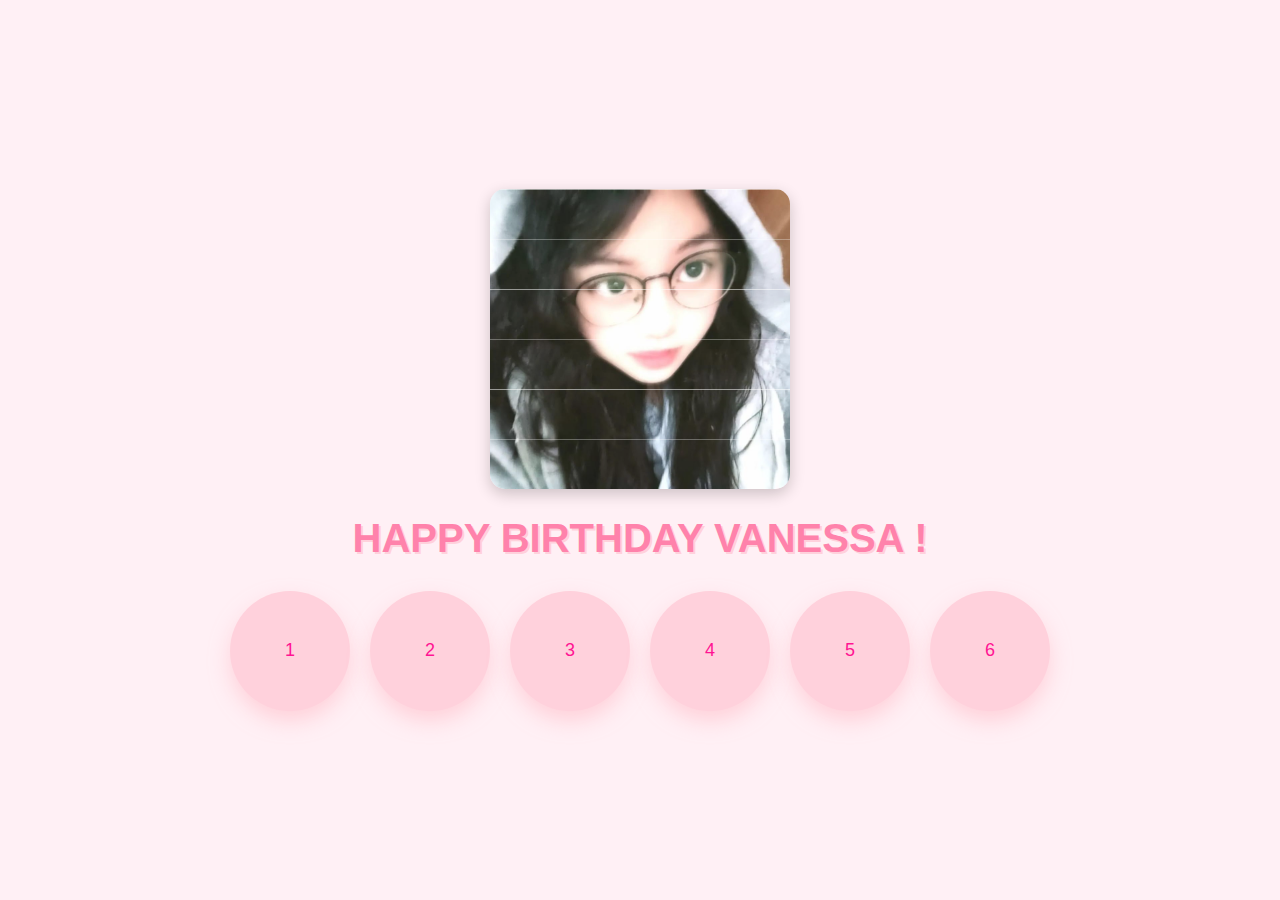
==== index.html @ 41b23d7c "Add files via upload" ====
<!DOCTYPE html>
<html lang="id">
<head>
    <meta charset="UTF-8">
    <meta http-equiv="X-UA-Compatible" content="IE=edge">
    <meta name="viewport" content="width=device-width, initial-scale=1.0">
    <title>HAPPY BIRTHDAY!!</title>
    <style>
        body {
            display: flex;
            flex-direction: column;
            align-items: center;
            justify-content: center;
            height: 100vh;
            margin: 0;
            font-family: 'Comic Sans MS', cursive, sans-serif;
            background-color: #fff0f5;
        }

        h1 {
            margin-bottom: 30px;
            color: #ff82ab;
            font-size: 2.5em;
            text-shadow: 2px 2px #ffd1dc;
        }
        .photo-container {
    position: relative;
    width: 300px; /* Memperkecil ukuran foto */
    height: 300px; /* Mempertahankan aspek rasio foto */
    overflow: hidden;
    border-radius: 15px;
    box-shadow: 0 5px 15px rgba(0, 0, 0, 0.2);
}

.photo {
    width: 100%;
    height: 100%;
    object-fit: cover;
}

.rain-overlay {
    position: absolute;
    top: 0;
    left: 0;
    width: 100%;
    height: 100%;
    pointer-events: none;
    background: rgba(255, 255, 255, 0.1);
    background-image: 
        linear-gradient(to bottom, rgba(255, 255, 255, 0.3) 1px, transparent 1px),
        linear-gradient(to bottom, rgba(255, 255, 255, 0.3) 1px, transparent 1px);
    background-size: 2px 100px, 2px 50px;
    animation: rain 0.5s linear infinite;
}

@keyframes rain {
    0% {
        background-position: 0 0, 50px 50px;
    }
    100% {
        background-position: -50px 50px, 0 100px;
    }
}

        .button-container {
            display: flex;
            gap: 20px;
        }

        .button {
            padding: 20px;
            font-size: 18px;
            border: none;
            background-color: #ffd1dc;
            color: #ff1493;
            border-radius: 50%;
            text-decoration: none;
            box-shadow: 0 10px 20px rgba(255, 182, 193, 0.5);
            transition: transform 0.3s, background-color 0.3s;
            display: flex;
            align-items: center;
            justify-content: center;
            width: 80px;
            height: 80px;
        }

        .button:hover {
            background-color: #ffb6c1;
            transform: translateY(-10px);
        }

        .button:active {
            transform: translateY(2px);
        }
    </style>
</head>
<body>
    <div class="photo-container">
        <div class="rain-overlay"></div>
        <img src="img/pictures.jpg" alt="Foto dengan Efek Hujan" class="photo">
    </div>
    <audio autoplay hidden loop>
    <source src="audio/lagu.mp3" type="audio/mpeg">
    Browser Anda tidak mendukung elemen audio.
    </audio>

    <h1>HAPPY BIRTHDAY VANESSA !</h1>
    <div class="button-container">
        <a href="nessa/flower.html" class="button">1</a>
        <a href="flower.html" class="button">2</a>
        <a href="neccy.html" class="button">3</a>
        <a href="hbdneccy/index.html" class="button">4</a>
        <a href="last.html" class="button">5</a>
        <a href="nessabirthday/index.html" class="button">6</a>
    </div>
</body>
</html>
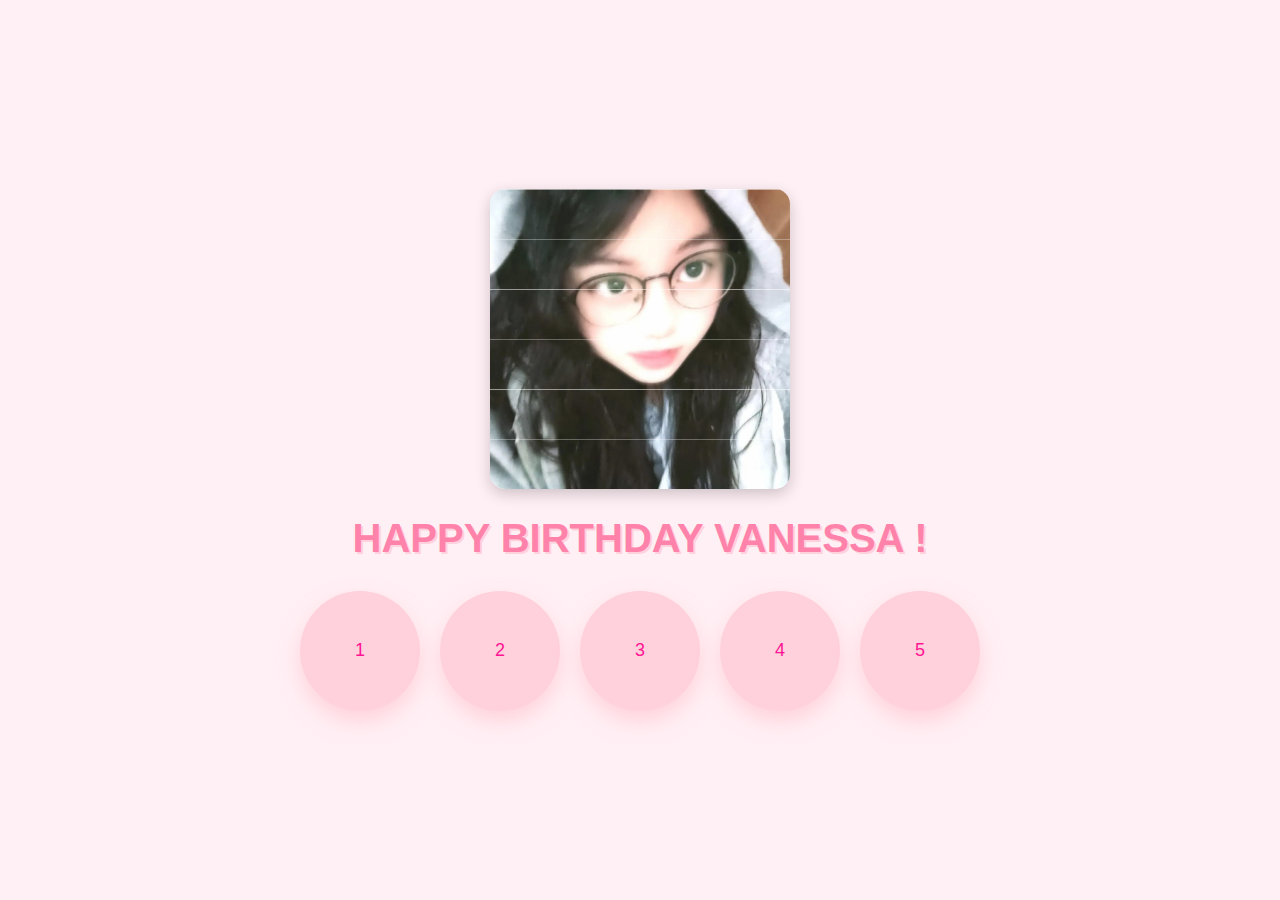
==== commit 9786e967: "Update index.html" ====
--- a/index.html
+++ b/index.html
@@ -107,11 +107,10 @@
     <h1>HAPPY BIRTHDAY VANESSA !</h1>
     <div class="button-container">
         <a href="nessa/flower.html" class="button">1</a>
-        <a href="flower.html" class="button">2</a>
-        <a href="neccy.html" class="button">3</a>
-        <a href="hbdneccy/index.html" class="button">4</a>
-        <a href="last.html" class="button">5</a>
-        <a href="nessabirthday/index.html" class="button">6</a>
+        <a href="neccy.html" class="button">2</a>
+        <a href="hbdneccy/index.html" class="button">3</a>
+        <a href="last.html" class="button">4</a>
+        <a href="nessabirthday/index.html" class="button">5</a>
     </div>
 </body>
 </html>
